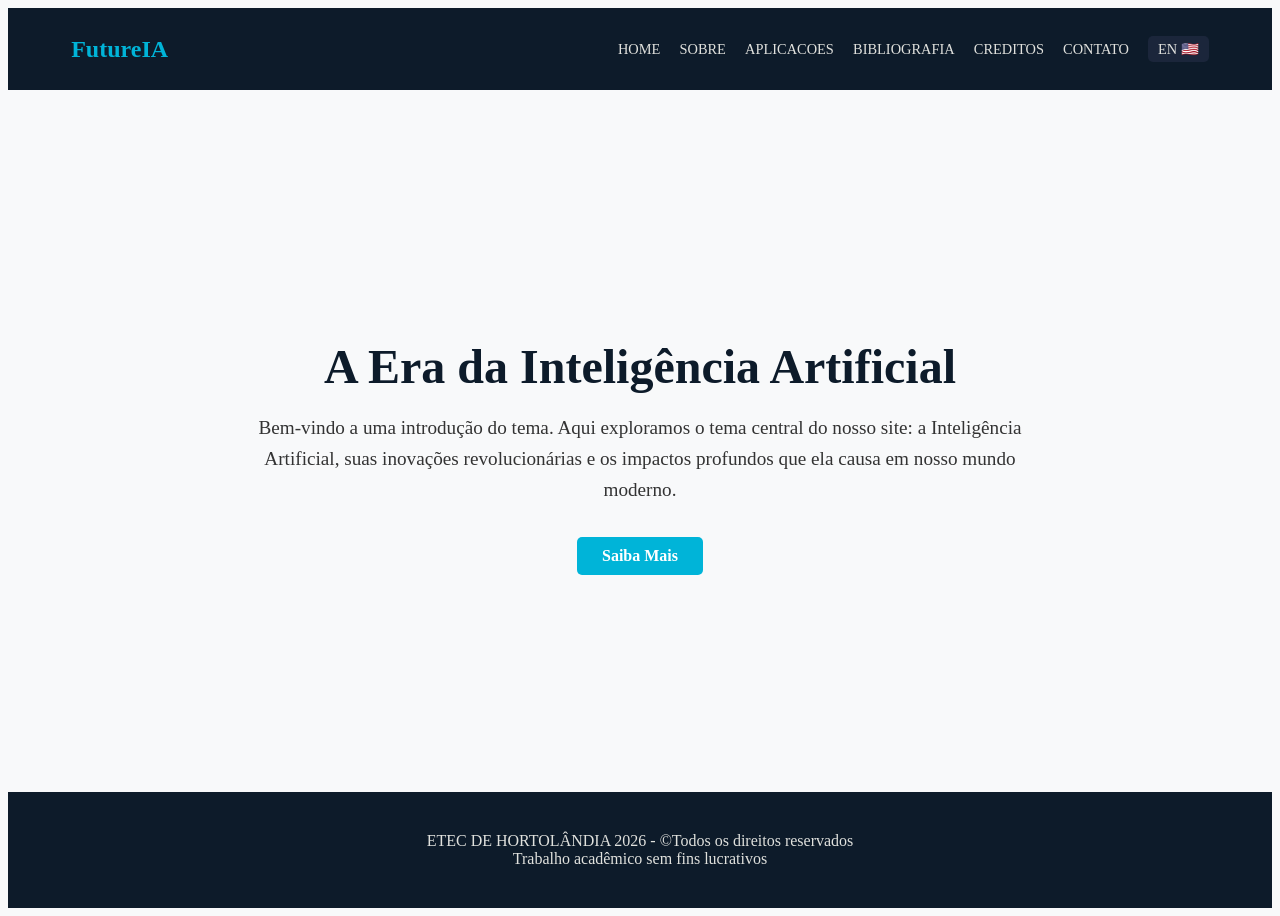
==== index.html @ a2e6aa32 "Add files via upload" ====
<!DOCTYPE html>
<html lang="pt-BR">
<head>
    <meta charset="UTF-8">
    <meta name="viewport" content="width=device-width, initial-scale=1.0">
    <title>HOME | IA no Mundo</title>
    <link rel="icon" href="img/icon.png" type="image/png">
    <link rel="stylesheet" href="style.css">
</head>
<body>
    <header>
        <div class="logo">FutureIA</div>
        <nav>
            <ul>
                
<li><a href="index.html">HOME</a></li>
<li><a href="sobre.html">SOBRE</a></li>
<li><a href="aplicacoes.html">APLICACOES</a></li>
<li><a href="bibliografia.html">BIBLIOGRAFIA</a></li>
<li><a href="creditos.html">CREDITOS</a></li>
<li><a href="contato.html">CONTATO</a></li>
<li><a href="en_index.html" class="lang-btn">EN 🇺🇸</a></li>

            </ul>
        </nav>
    </header>
    <main class="container">
        
    <div class="hero">
        <h1>A Era da Inteligência Artificial</h1>
        <p>Bem-vindo a uma introdução do tema. Aqui exploramos o tema central do nosso site: a Inteligência Artificial, suas inovações revolucionárias e os impactos profundos que ela causa em nosso mundo moderno.</p>
        <a href="sobre.html" class="btn">Saiba Mais</a>
    </div>
    
    </main>
    <footer>
        <p>ETEC DE HORTOLÂNDIA 2026 - &copy;Todos os direitos reservados<br> Trabalho acadêmico sem fins lucrativos</p>
    </footer>
    
</body>
</html>
---- style.css ----
d
* {
    margin: 0;
    padding: 0;
    box-sizing: border-box;
    font-family: 'Segoe UI', Tahoma, Geneva, Verdana, sans-serif;
}

body {
    background-color: #f8f9fa;
    color: #333;
    display: flex;
    flex-direction: column;
    min-height: 100vh;
}

/* HEADER & MENU */
header {
    background-color: #0d1b2a;
    color: #fff;
    padding: 1rem 5%;
    display: flex;
    justify-content: space-between;
    align-items: center;
}

.logo {
    font-size: 1.5rem;
    font-weight: bold;
    color: #00b4d8;
}

nav ul {
    list-style: none;
    display: flex;
    gap: 1.2rem;
}

nav ul li a {
    color: #e0e1dd;
    text-decoration: none;
    font-weight: 500;
    text-transform: uppercase;
    font-size: 0.9rem;
    transition: color 0.3s;
}

nav ul li a:hover {
    color: #00b4d8;
}

.lang-btn {
    background-color: #1b263b;
    padding: 5px 10px;
    border-radius: 5px;
}

/* MAIN CONTAINER */
.container {
    flex: 1;
    padding: 3rem 5%;
    display: flex;
    flex-direction: column;
    align-items: center;
    justify-content: center;
}

/* HERO (HOME) */
.hero {
    text-align: center;
    max-width: 800px;
}

.hero h1 {
    font-size: 3rem;
    color: #0d1b2a;
    margin-bottom: 1rem;
}

.hero p {
    font-size: 1.2rem;
    margin-bottom: 2rem;
    line-height: 1.6;
}

.btn {
    display: inline-block;
    padding: 10px 25px;
    background-color: #00b4d8;
    color: #fff;
    text-decoration: none;
    border: none;
    border-radius: 5px;
    font-weight: bold;
    font-size: 1rem;
    cursor: pointer;
    transition: background 0.3s;
}

.btn:hover {
    background-color: #0077b6;
}

/* CONTENT SECTIONS */
.content-section {
    max-width: 900px;
    width: 100%;
    background: #fff;
    padding: 2.5rem;
    border-radius: 10px;
    box-shadow: 0 4px 10px rgba(0,0,0,0.05);
    margin-bottom: 2rem;
}

.content-section h1 {
    color: #0d1b2a;
    margin-bottom: 1.5rem;
    border-bottom: 2px solid #00b4d8;
    display: inline-block;
    padding-bottom: 5px;
}

.content-section p {
    line-height: 1.8;
    margin-bottom: 1rem;
}

/* GRID (APLICACOES) */
.grid {
    display: grid;
    grid-template-columns: repeat(auto-fit, minmax(200px, 1fr));
    gap: 1.5rem;
    margin-top: 1.5rem;
}

.card {
    background: #f1f5f9;
    padding: 1.5rem;
    border-radius: 8px;
    border-left: 4px solid #00b4d8;
}

.card h3 {
    margin-bottom: 10px;
    color: #1b263b;
}

/* BIBLIOGRAPHY */
.bib-list {
    list-style: square;
    padding-left: 20px;
    line-height: 2;
}

/* CREDITS */
.text-center { text-align: center; }
.creditos-box p { font-size: 1.1rem; }

/* FORMS (CONTATO) */
.contato-form {
    display: flex;
    flex-direction: column;
    gap: 1.2rem;
    width: 100%;
}

.form-group {
    display: flex;
    flex-direction: column;
}

.form-group label {
    font-weight: bold;
    margin-bottom: 5px;
    color: #1b263b;
}

.form-group input, 
.form-group select, 
.form-group textarea {
    padding: 10px;
    border: 1px solid #ccc;
    border-radius: 5px;
    font-size: 1rem;
}

/* REGRA 4: Arquivo css externo (travar textarea) */
.form-group textarea {
    min-height: 120px;
    resize: none; 
}

/* FOOTER */
footer {
    background-color: #0d1b2a;
    color: #e0e1dd;
    text-align: center;
    padding: 1.5rem;
    margin-top: auto;
}
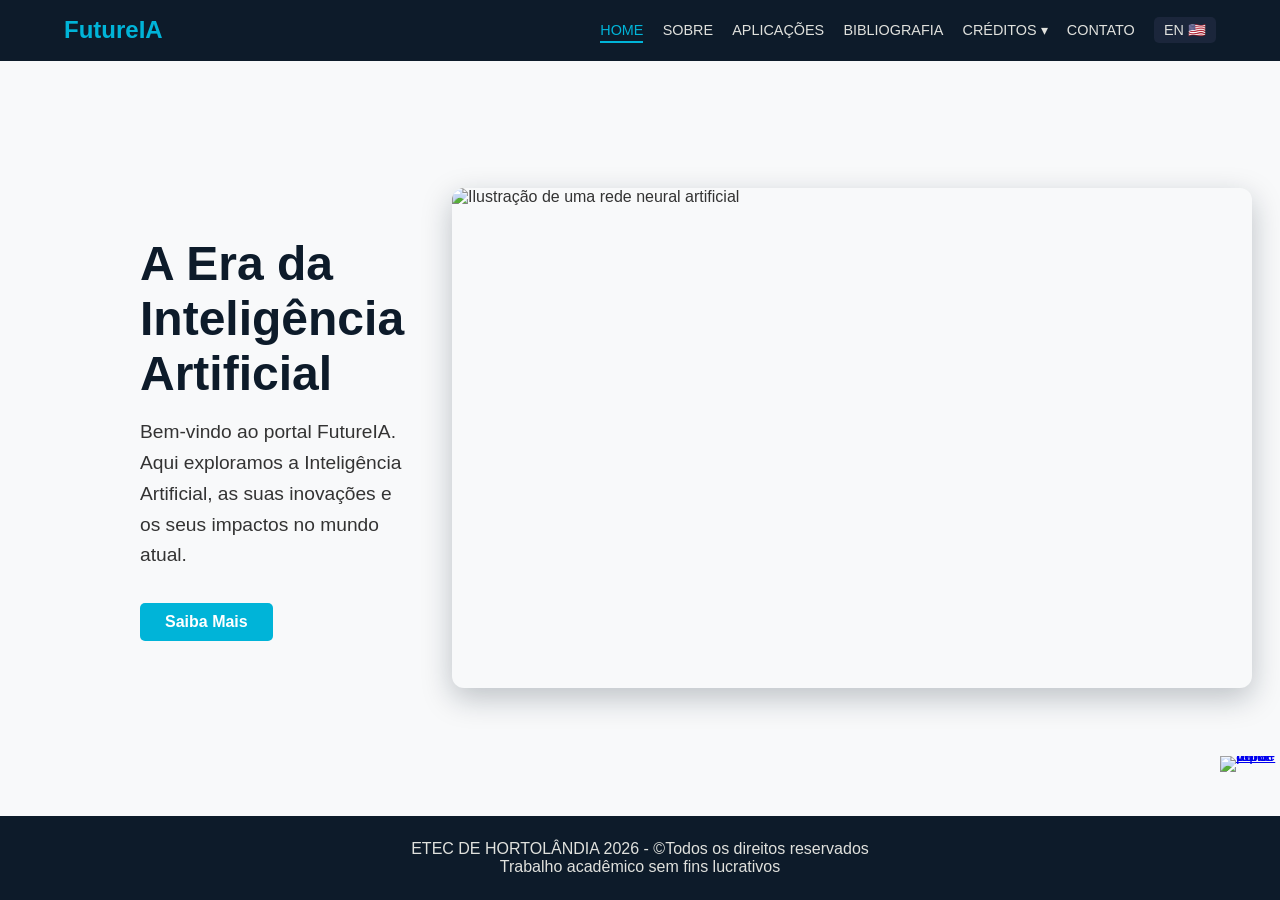
==== commit 36074166: "Add files via upload" ====
--- a/index.html
+++ b/index.html
@@ -3,39 +3,50 @@
 <head>
     <meta charset="UTF-8">
     <meta name="viewport" content="width=device-width, initial-scale=1.0">
-    <title>HOME | IA no Mundo</title>
-    <link rel="icon" href="img/icon.png" type="image/png">
+    <title>HOME | FutureIA</title>
+    <link rel="icon" href="img/icon.jpg" type="image/jpg">
     <link rel="stylesheet" href="style.css">
 </head>
 <body>
-    <header>
+    <header id="topo">
         <div class="logo">FutureIA</div>
         <nav>
             <ul>
-                
-<li><a href="index.html">HOME</a></li>
-<li><a href="sobre.html">SOBRE</a></li>
-<li><a href="aplicacoes.html">APLICACOES</a></li>
-<li><a href="bibliografia.html">BIBLIOGRAFIA</a></li>
-<li><a href="creditos.html">CREDITOS</a></li>
-<li><a href="contato.html">CONTATO</a></li>
-<li><a href="en_index.html" class="lang-btn">EN 🇺🇸</a></li>
-
+                <li><a href="index.html" class="ativo" aria-current="page">HOME</a></li>
+                <li><a href="sobre.html">SOBRE</a></li>
+                <li><a href="aplicacoes.html">APLICAÇÕES</a></li>
+                <li><a href="bibliografia.html">BIBLIOGRAFIA</a></li>
+                <li class="dropdown">
+                    <a href="creditos.html" aria-haspopup="true">CRÉDITOS ▾</a>
+                    <ul class="dropdown-menu">
+                        <li><a href="creditos.html#orientadores">Orientadores</a></li>
+                        <li><a href="creditos.html#desenvolvedores">Desenvolvedores</a></li>
+                    </ul>
+                </li>
+                <li><a href="contato.html">CONTATO</a></li>
+                <li><a href="en_index.html" class="lang-btn" title="Traduzir para Inglês">EN 🇺🇸</a></li>
             </ul>
         </nav>
     </header>
     <main class="container">
-        
-    <div class="hero">
-        <h1>A Era da Inteligência Artificial</h1>
-        <p>Bem-vindo a uma introdução do tema. Aqui exploramos o tema central do nosso site: a Inteligência Artificial, suas inovações revolucionárias e os impactos profundos que ela causa em nosso mundo moderno.</p>
-        <a href="sobre.html" class="btn">Saiba Mais</a>
+        <div class="hero">
+            <div class="hero-texto">
+                <h1>A Era da Inteligência Artificial</h1>
+                <p>Bem-vindo ao portal FutureIA. Aqui exploramos a Inteligência Artificial, as suas inovações e os seus impactos no mundo atual.</p>
+                <a href="sobre.html" class="btn">Saiba Mais</a>
+            </div>
+            <figure class="hero-img">
+                <img src="img/imagem1.png" alt="Ilustração de uma rede neural artificial" width="800" height="500">
+            </figure>
+        </div>
+    </main>
+    <div class="ancora-topo" style="position:sticky; bottom:0; width:100%; height:0; z-index:1000;">
+        <a href="#topo" class="ancora-img" title="Voltar ao topo" onclick="window.scrollTo({top:0,behavior:'smooth'});return false;" style="position:absolute; right:0; bottom:0; margin:0; padding:0; line-height:0;">
+            <img style="display:block;" src="img/imagem14.jpg" alt="Ícone para voltar ao topo" width="60" height="60">
+        </a>
     </div>
-    
-    </main>
     <footer>
-        <p>ETEC DE HORTOLÂNDIA 2026 - &copy;Todos os direitos reservados<br> Trabalho acadêmico sem fins lucrativos</p>
+        <p>ETEC DE HORTOLÂNDIA 2026 - &copy;Todos os direitos reservados<br>Trabalho acadêmico sem fins lucrativos</p>
     </footer>
-    
 </body>
 </html>
--- a/style.css
+++ b/style.css
@@ -1,4 +1,3 @@
-d
 * {
     margin: 0;
     padding: 0;
@@ -6,12 +5,23 @@
     font-family: 'Segoe UI', Tahoma, Geneva, Verdana, sans-serif;
 }
 
+html {
+    scroll-behavior: smooth;
+    scroll-padding-top: 90px;
+}
+
 body {
     background-color: #f8f9fa;
     color: #333;
     display: flex;
     flex-direction: column;
     min-height: 100vh;
+}
+
+img {
+    display: block;
+    max-width: 100%;
+    height: auto;
 }
 
 /* HEADER & MENU */
@@ -22,6 +32,11 @@
     display: flex;
     justify-content: space-between;
     align-items: center;
+    flex-wrap: wrap;
+    gap: 0.75rem;
+    position: sticky;
+    top: 0;
+    z-index: 100;
 }
 
 .logo {
@@ -33,6 +48,8 @@
 nav ul {
     list-style: none;
     display: flex;
+    flex-wrap: wrap;
+    align-items: center;
     gap: 1.2rem;
 }
 
@@ -45,8 +62,15 @@
     transition: color 0.3s;
 }
 
-nav ul li a:hover {
+nav ul li a:hover,
+nav ul li a:focus-visible,
+nav ul li a.ativo {
     color: #00b4d8;
+}
+
+nav ul li a.ativo {
+    border-bottom: 2px solid #00b4d8;
+    padding-bottom: 3px;
 }
 
 .lang-btn {
@@ -55,6 +79,55 @@
     border-radius: 5px;
 }
 
+/* SUBMENU DE CRÉDITOS (aparece ao passar o mouse) */
+.dropdown {
+    position: relative;
+}
+
+.dropdown > a {
+    display: inline-block;
+    padding: 0.4rem 0;
+}
+
+.dropdown-menu {
+    display: none;
+    position: absolute;
+    top: 100%;
+    left: 0;
+    min-width: 190px;
+    flex-direction: column;
+    align-items: stretch;
+    gap: 0;
+    padding: 0.4rem 0;
+    background-color: #1b263b;
+    border-top: 3px solid #00b4d8;
+    border-radius: 0 0 8px 8px;
+    box-shadow: 0 8px 20px rgba(0, 0, 0, 0.3);
+}
+
+.dropdown:hover > .dropdown-menu,
+.dropdown:focus-within > .dropdown-menu {
+    display: flex;
+}
+
+.dropdown:hover > a,
+.dropdown:focus-within > a {
+    color: #00b4d8;
+}
+
+.dropdown-menu li a {
+    display: block;
+    padding: 0.7rem 1.2rem;
+    border-bottom: 0;
+    text-transform: none;
+    font-size: 0.95rem;
+}
+
+.dropdown-menu li a:hover {
+    background-color: #00b4d8;
+    color: #0d1b2a;
+}
+
 /* MAIN CONTAINER */
 .container {
     flex: 1;
@@ -67,12 +140,17 @@
 
 /* HERO (HOME) */
 .hero {
-    text-align: center;
-    max-width: 800px;
+    max-width: 1000px;
+    width: 100%;
+    display: grid;
+    grid-template-columns: 1.1fr 1fr;
+    gap: 3rem;
+    align-items: center;
 }
 
 .hero h1 {
     font-size: 3rem;
+    line-height: 1.15;
     color: #0d1b2a;
     margin-bottom: 1rem;
 }
@@ -81,6 +159,11 @@
     font-size: 1.2rem;
     margin-bottom: 2rem;
     line-height: 1.6;
+}
+
+.hero-img img {
+    border-radius: 12px;
+    box-shadow: 0 10px 30px rgba(13, 27, 42, 0.25);
 }
 
 .btn {
@@ -108,7 +191,7 @@
     background: #fff;
     padding: 2.5rem;
     border-radius: 10px;
-    box-shadow: 0 4px 10px rgba(0,0,0,0.05);
+    box-shadow: 0 4px 10px rgba(0, 0, 0, 0.05);
     margin-bottom: 2rem;
 }
 
@@ -120,15 +203,73 @@
     padding-bottom: 5px;
 }
 
+.content-section h2 {
+    color: #1b263b;
+    margin-bottom: 0.75rem;
+}
+
 .content-section p {
     line-height: 1.8;
     margin-bottom: 1rem;
 }
 
+.content-section figure img {
+    width: 100%;
+    border-radius: 8px;
+}
+
+.fig-topo {
+    margin-bottom: 1.5rem;
+}
+
+/* SOBRE (âncoras internas) */
+.ancoras {
+    display: flex;
+    gap: 0.75rem;
+    margin-bottom: 2rem;
+}
+
+.ancoras a {
+    padding: 6px 16px;
+    border: 1px solid #00b4d8;
+    border-radius: 20px;
+    color: #0077b6;
+    text-decoration: none;
+    font-weight: 600;
+    font-size: 0.9rem;
+    transition: background 0.3s, color 0.3s;
+}
+
+.ancoras a:hover {
+    background-color: #00b4d8;
+    color: #fff;
+}
+
+.bloco {
+    margin-bottom: 2.5rem;
+}
+
+.lista-impactos {
+    list-style: square;
+    padding-left: 22px;
+    line-height: 1.9;
+    margin-bottom: 1.25rem;
+}
+
+.voltar {
+    color: #0077b6;
+    font-weight: 600;
+    text-decoration: none;
+}
+
+.voltar:hover {
+    text-decoration: underline;
+}
+
 /* GRID (APLICACOES) */
 .grid {
     display: grid;
-    grid-template-columns: repeat(auto-fit, minmax(200px, 1fr));
+    grid-template-columns: repeat(auto-fit, minmax(240px, 1fr));
     gap: 1.5rem;
     margin-top: 1.5rem;
 }
@@ -140,9 +281,21 @@
     border-left: 4px solid #00b4d8;
 }
 
+.card img {
+    width: 100%;
+    aspect-ratio: 16 / 10;
+    object-fit: cover;
+    border-radius: 6px;
+    margin-bottom: 1rem;
+}
+
 .card h3 {
     margin-bottom: 10px;
     color: #1b263b;
+}
+
+.card p {
+    margin-bottom: 0;
 }
 
 /* BIBLIOGRAPHY */
@@ -154,7 +307,28 @@
 
 /* CREDITS */
 .text-center { text-align: center; }
+
 .creditos-box p { font-size: 1.1rem; }
+
+.cred-bloco img {
+    width: 100%;
+    max-width: 420px;
+    aspect-ratio: 16 / 10;
+    object-fit: cover;
+    border-radius: 8px;
+    margin: 0 auto 1rem;
+}
+
+.cred-bloco h3 {
+    margin-bottom: 0.5rem;
+    color: #1b263b;
+}
+
+.creditos-box hr {
+    margin: 20px 0;
+    border: 0;
+    border-top: 1px solid #ccc;
+}
 
 /* FORMS (CONTATO) */
 .contato-form {
@@ -175,8 +349,8 @@
     color: #1b263b;
 }
 
-.form-group input, 
-.form-group select, 
+.form-group input,
+.form-group select,
 .form-group textarea {
     padding: 10px;
     border: 1px solid #ccc;
@@ -184,11 +358,37 @@
     font-size: 1rem;
 }
 
-/* REGRA 4: Arquivo css externo (travar textarea) */
+.form-group input:focus,
+.form-group select:focus,
+.form-group textarea:focus {
+    outline: 2px solid #00b4d8;
+    border-color: #00b4d8;
+}
+
+.form-group input.invalido,
+.form-group select.invalido,
+.form-group textarea.invalido {
+    border-color: #c62828;
+}
+
+/* Textarea travada (sem redimensionar) */
 .form-group textarea {
     min-height: 120px;
-    resize: none; 
-}
+    resize: none;
+}
+
+.contato-form .btn {
+    align-self: flex-start;
+}
+
+.status {
+    min-height: 1.5em;
+    margin-bottom: 0 !important;
+    font-weight: 600;
+}
+
+.status.erro { color: #c62828; }
+.status.ok { color: #2e7d32; }
 
 /* FOOTER */
 footer {
@@ -198,3 +398,32 @@
     padding: 1.5rem;
     margin-top: auto;
 }
+
+/* RESPONSIVO */
+@media (max-width: 800px) {
+    header {
+        flex-direction: column;
+        align-items: flex-start;
+    }
+
+    nav ul {
+        gap: 0.9rem;
+    }
+
+    .hero {
+        grid-template-columns: 1fr;
+        gap: 2rem;
+    }
+
+    .hero h1 {
+        font-size: 2.2rem;
+    }
+
+    .content-section {
+        padding: 1.5rem;
+    }
+}
+
+@media (prefers-reduced-motion: reduce) {
+    html { scroll-behavior: auto; }
+}
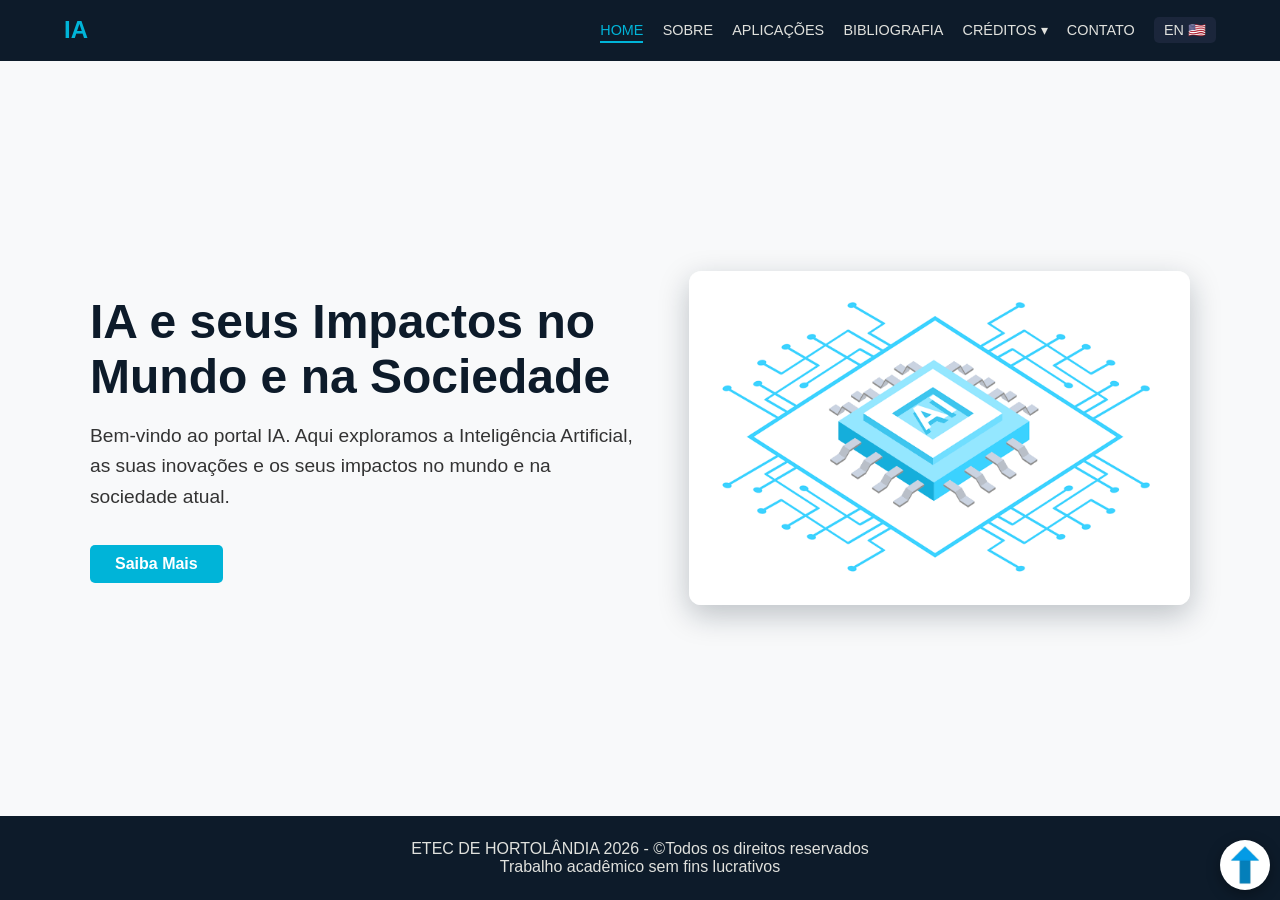
==== commit c5ebecb4: "Add files via upload" ====
--- a/index.html
+++ b/index.html
@@ -3,13 +3,13 @@
 <head>
     <meta charset="UTF-8">
     <meta name="viewport" content="width=device-width, initial-scale=1.0">
-    <title>HOME | FutureIA</title>
+    <title>HOME | IA</title>
     <link rel="icon" href="img/icon.jpg" type="image/jpg">
     <link rel="stylesheet" href="style.css">
 </head>
 <body>
     <header id="topo">
-        <div class="logo">FutureIA</div>
+        <div class="logo">IA</div>
         <nav>
             <ul>
                 <li><a href="index.html" class="ativo" aria-current="page">HOME</a></li>
@@ -31,8 +31,8 @@
     <main class="container">
         <div class="hero">
             <div class="hero-texto">
-                <h1>A Era da Inteligência Artificial</h1>
-                <p>Bem-vindo ao portal FutureIA. Aqui exploramos a Inteligência Artificial, as suas inovações e os seus impactos no mundo atual.</p>
+                <h1>IA e seus Impactos no Mundo e na Sociedade</h1>
+                <p>Bem-vindo ao portal IA. Aqui exploramos a Inteligência Artificial, as suas inovações e os seus impactos no mundo e na sociedade atual.</p>
                 <a href="sobre.html" class="btn">Saiba Mais</a>
             </div>
             <figure class="hero-img">
@@ -40,13 +40,13 @@
             </figure>
         </div>
     </main>
-    <div class="ancora-topo" style="position:sticky; bottom:0; width:100%; height:0; z-index:1000;">
-        <a href="#topo" class="ancora-img" title="Voltar ao topo" onclick="window.scrollTo({top:0,behavior:'smooth'});return false;" style="position:absolute; right:0; bottom:0; margin:0; padding:0; line-height:0;">
-            <img style="display:block;" src="img/imagem14.jpg" alt="Ícone para voltar ao topo" width="60" height="60">
+    <div class="rodape-wrapper">
+        <footer>
+        <p>ETEC DE HORTOLÂNDIA 2026 - &copy;Todos os direitos reservados<br>Trabalho acadêmico sem fins lucrativos</p>
+    </footer>
+        <a href="#topo" class="ancora-img" title="Voltar ao topo" onclick="window.scrollTo({top:0,behavior:'smooth'});return false;">
+            <img src="img/imagem14.jpg" alt="Ícone para voltar ao topo" width="50" height="50">
         </a>
     </div>
-    <footer>
-        <p>ETEC DE HORTOLÂNDIA 2026 - &copy;Todos os direitos reservados<br>Trabalho acadêmico sem fins lucrativos</p>
-    </footer>
 </body>
 </html>
--- a/style.css
+++ b/style.css
@@ -222,6 +222,11 @@
     margin-bottom: 1.5rem;
 }
 
+.fig-pequena img {
+    max-width: 260px;
+    margin: 0 auto;
+}
+
 /* SOBRE (âncoras internas) */
 .ancoras {
     display: flex;
@@ -249,6 +254,10 @@
     margin-bottom: 2.5rem;
 }
 
+.img-sombra {
+    box-shadow: 0 10px 25px rgba(13, 27, 42, 0.3);
+}
+
 .lista-impactos {
     list-style: square;
     padding-left: 22px;
@@ -324,6 +333,14 @@
     color: #1b263b;
 }
 
+.lista-alunos {
+    list-style: square;
+    display: inline-block;
+    text-align: left;
+    padding-left: 20px;
+    line-height: 1.9;
+}
+
 .creditos-box hr {
     margin: 20px 0;
     border: 0;
@@ -377,8 +394,21 @@
     resize: none;
 }
 
-.contato-form .btn {
+.form-botoes {
+    display: flex;
+    gap: 1rem;
     align-self: flex-start;
+}
+
+.btn-secundario {
+    background-color: transparent;
+    color: #0077b6;
+    border: 2px solid #00b4d8;
+}
+
+.btn-secundario:hover {
+    background-color: #00b4d8;
+    color: #fff;
 }
 
 .status {
@@ -390,40 +420,460 @@
 .status.erro { color: #c62828; }
 .status.ok { color: #2e7d32; }
 
-/* FOOTER */
+/* FOOTER + BOTÃO VOLTAR AO TOPO (fica ao lado do rodapé, sem alterar o rodapé) */
+.rodape-wrapper {
+    margin-top: auto;
+}
+
 footer {
     background-color: #0d1b2a;
     color: #e0e1dd;
     text-align: center;
     padding: 1.5rem;
-    margin-top: auto;
+}
+
+.ancora-img {
+    position: fixed !important;
+    right: 10px !important;
+    bottom: 10px !important;
+    left: auto !important;
+    top: auto !important;
+    display: inline-block;
+    line-height: 0;
+    z-index: 1000;
+}
+
+.ancora-img img {
+    display: block;
+    border-radius: 50%;
+    box-shadow: 0 4px 14px rgba(0, 0, 0, 0.35);
+    transition: transform 0.2s;
+}
+
+.ancora-img:hover img {
+    transform: translateY(-4px);
 }
 
 /* RESPONSIVO */
 @media (max-width: 800px) {
+    html {
+        scroll-padding-top: 20px;
+    }
+
     header {
+        position: relative;
         flex-direction: column;
-        align-items: flex-start;
+        align-items: center;
+        padding: 1rem 4%;
+    }
+
+    nav {
+        width: 100%;
     }
 
     nav ul {
-        gap: 0.9rem;
+        width: 100%;
+        justify-content: center;
+        gap: 0.5rem;
+    }
+
+    nav ul li {
+        max-width: 100%;
+    }
+
+    nav ul li a {
+        display: block;
+        padding: 7px 8px;
+        font-size: 0.8rem;
+        text-align: center;
+    }
+
+    .dropdown-menu {
+        position: static;
+        width: 100%;
+        min-width: 0;
+        margin-top: 4px;
+        border-radius: 6px;
+    }
+
+    .dropdown-menu li a {
+        padding: 9px 12px;
+    }
+
+    .container {
+        padding: 2rem 4%;
     }
 
     .hero {
         grid-template-columns: 1fr;
-        gap: 2rem;
+        gap: 1.5rem;
+        text-align: center;
     }
 
     .hero h1 {
-        font-size: 2.2rem;
+        font-size: clamp(2rem, 8vw, 2.6rem);
+    }
+
+    .hero p {
+        font-size: 1rem;
+    }
+
+    .hero-img {
+        margin: 0;
     }
 
     .content-section {
         padding: 1.5rem;
     }
+
+    .content-section h1 {
+        font-size: clamp(1.7rem, 7vw, 2.2rem);
+        line-height: 1.2;
+    }
+
+    .content-section h2 {
+        font-size: 1.4rem;
+    }
+
+    .content-section p {
+        line-height: 1.6;
+    }
+
+    .grid {
+        grid-template-columns: 1fr;
+        gap: 1rem;
+    }
+
+    .card {
+        padding: 1.2rem;
+    }
+
+    .ancoras {
+        flex-direction: column;
+    }
+
+    .ancoras a {
+        text-align: center;
+    }
+
+    .creditos-box p {
+        font-size: 1rem;
+    }
+
+    .contato-form {
+        gap: 1rem;
+    }
+
+    .form-group input,
+    .form-group select,
+    .form-group textarea {
+        width: 100%;
+        max-width: 100%;
+    }
+
+    .form-botoes {
+        width: 100%;
+        flex-direction: column;
+    }
+
+    .form-botoes .btn {
+        width: 100%;
+    }
+
+    footer {
+        padding: 1.2rem 4rem 1.2rem 1.2rem;
+        font-size: 0.85rem;
+    }
+
+    .ancora-img {
+        right: 8px !important;
+        bottom: 8px !important;
+    }
+
+    .ancora-img img {
+        width: 44px;
+        height: 44px;
+    }
+}
+
+@media (max-width: 480px) {
+    header {
+        padding: 0.9rem 3%;
+    }
+
+    nav ul {
+        flex-direction: column;
+        align-items: stretch;
+        gap: 0.2rem;
+    }
+
+    nav ul li,
+    nav ul li a {
+        width: 100%;
+    }
+
+    nav ul li a {
+        font-size: 0.85rem;
+        padding: 8px 6px;
+    }
+
+    .lang-btn {
+        text-align: center;
+    }
+
+    .container {
+        padding: 1.2rem 3%;
+    }
+
+    .content-section {
+        padding: 1rem;
+        border-radius: 8px;
+    }
+
+    .content-section h1 {
+        font-size: 1.7rem;
+    }
+
+    .hero h1 {
+        font-size: 2rem;
+    }
+
+    .hero p {
+        font-size: 0.95rem;
+    }
+
+    .btn {
+        width: 100%;
+        text-align: center;
+    }
+
+    .bib-list,
+    .lista-impactos {
+        padding-left: 20px;
+    }
+
+    .bib-list {
+        line-height: 1.7;
+    }
+
+    .lista-alunos {
+        display: block;
+    }
+
+    footer {
+        font-size: 0.78rem;
+    }
 }
 
 @media (prefers-reduced-motion: reduce) {
     html { scroll-behavior: auto; }
 }
+
+
+/* RESPONSIVIDADE EXTRA - CELULARES, TABLETS, NOTEBOOKS E TELAS GRANDES */
+
+@media (max-width: 1200px) {
+    header {
+        padding-left: 4%;
+        padding-right: 4%;
+    }
+
+    .container {
+        padding-left: 4%;
+        padding-right: 4%;
+    }
+
+    .hero {
+        max-width: 950px;
+    }
+
+    .content-section {
+        max-width: 900px;
+    }
+}
+
+@media (min-width: 1201px) {
+    .container {
+        padding-left: 6%;
+        padding-right: 6%;
+    }
+
+    .hero {
+        max-width: 1100px;
+    }
+
+    .content-section {
+        max-width: 1000px;
+    }
+}
+
+@media (max-width: 900px) {
+    header {
+        align-items: center;
+    }
+
+    nav ul {
+        justify-content: center;
+    }
+
+    .hero {
+        grid-template-columns: 1fr;
+    }
+
+    .hero-texto {
+        order: 1;
+    }
+
+    .hero-img {
+        order: 2;
+    }
+
+    .grid {
+        grid-template-columns: repeat(2, minmax(0, 1fr));
+    }
+}
+
+@media (max-width: 700px) {
+    body {
+        overflow-x: hidden;
+    }
+
+    header {
+        width: 100%;
+    }
+
+    nav {
+        overflow: visible;
+    }
+
+    nav ul {
+        flex-direction: column;
+        width: 100%;
+    }
+
+    nav ul li {
+        width: 100%;
+    }
+
+    nav ul li a {
+        width: 100%;
+        text-align: center;
+    }
+
+    .dropdown {
+        width: 100%;
+    }
+
+    .dropdown > a {
+        width: 100%;
+    }
+
+    .dropdown-menu {
+        width: 100%;
+    }
+
+    .container {
+        width: 100%;
+        padding: 1.5rem 3%;
+    }
+
+    .content-section {
+        width: 100%;
+        padding: 1.25rem;
+    }
+
+    .grid {
+        grid-template-columns: 1fr;
+    }
+
+    .hero {
+        width: 100%;
+    }
+
+    .hero-texto,
+    .hero-img {
+        width: 100%;
+    }
+
+    .content-section figure {
+        width: 100%;
+    }
+
+    .content-section img,
+    .hero-img img {
+        max-width: 100%;
+        width: 100%;
+        height: auto;
+    }
+
+    .fig-pequena img {
+        width: auto;
+        max-width: 100%;
+    }
+
+    table {
+        display: block;
+        max-width: 100%;
+        overflow-x: auto;
+    }
+
+    footer {
+        width: 100%;
+        word-wrap: break-word;
+        overflow-wrap: anywhere;
+    }
+}
+
+@media (max-width: 360px) {
+    .logo {
+        font-size: 1.3rem;
+    }
+
+    .container {
+        padding-left: 2%;
+        padding-right: 2%;
+    }
+
+    .content-section {
+        padding: 0.9rem;
+    }
+
+    .content-section h1 {
+        font-size: 1.5rem;
+    }
+
+    .content-section h2 {
+        font-size: 1.25rem;
+    }
+
+    .content-section p,
+    .content-section li {
+        font-size: 0.92rem;
+    }
+
+    .btn {
+        padding: 9px 15px;
+    }
+
+    .ancora-img img {
+        width: 40px;
+        height: 40px;
+    }
+}
+
+/* Evita que textos, links ou campos criem rolagem horizontal */
+h1, h2, h3, p, li, a, label, input, select, textarea {
+    max-width: 100%;
+    overflow-wrap: anywhere;
+}
+
+input, select, textarea, button {
+    font-size: 16px;
+    max-width: 100%;
+}
+
+/* Segurança para elementos largos */
+iframe, video, embed, object {
+    max-width: 100%;
+    height: auto;
+}
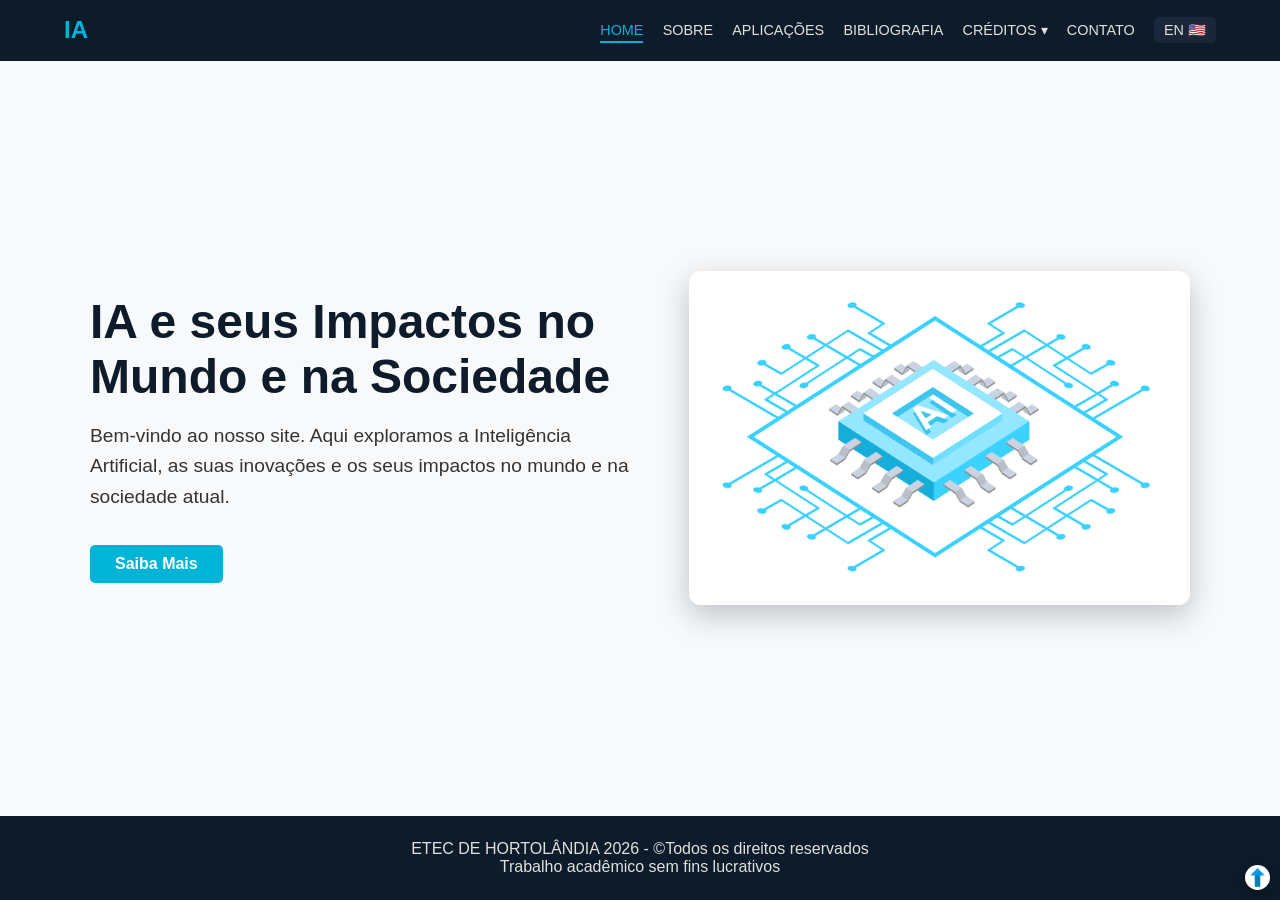
==== commit 25bd3edf: "Add files via upload" ====
--- a/index.html
+++ b/index.html
@@ -32,7 +32,7 @@
         <div class="hero">
             <div class="hero-texto">
                 <h1>IA e seus Impactos no Mundo e na Sociedade</h1>
-                <p>Bem-vindo ao portal IA. Aqui exploramos a Inteligência Artificial, as suas inovações e os seus impactos no mundo e na sociedade atual.</p>
+                <p>Bem-vindo ao nosso site. Aqui exploramos a Inteligência Artificial, as suas inovações e os seus impactos no mundo e na sociedade atual.</p>
                 <a href="sobre.html" class="btn">Saiba Mais</a>
             </div>
             <figure class="hero-img">
@@ -45,7 +45,7 @@
         <p>ETEC DE HORTOLÂNDIA 2026 - &copy;Todos os direitos reservados<br>Trabalho acadêmico sem fins lucrativos</p>
     </footer>
         <a href="#topo" class="ancora-img" title="Voltar ao topo" onclick="window.scrollTo({top:0,behavior:'smooth'});return false;">
-            <img src="img/imagem14.jpg" alt="Ícone para voltar ao topo" width="50" height="50">
+            <img src="img/imagem14.jpg" alt="Ícone para voltar ao topo" width="25" height="25">        
         </a>
     </div>
 </body>
